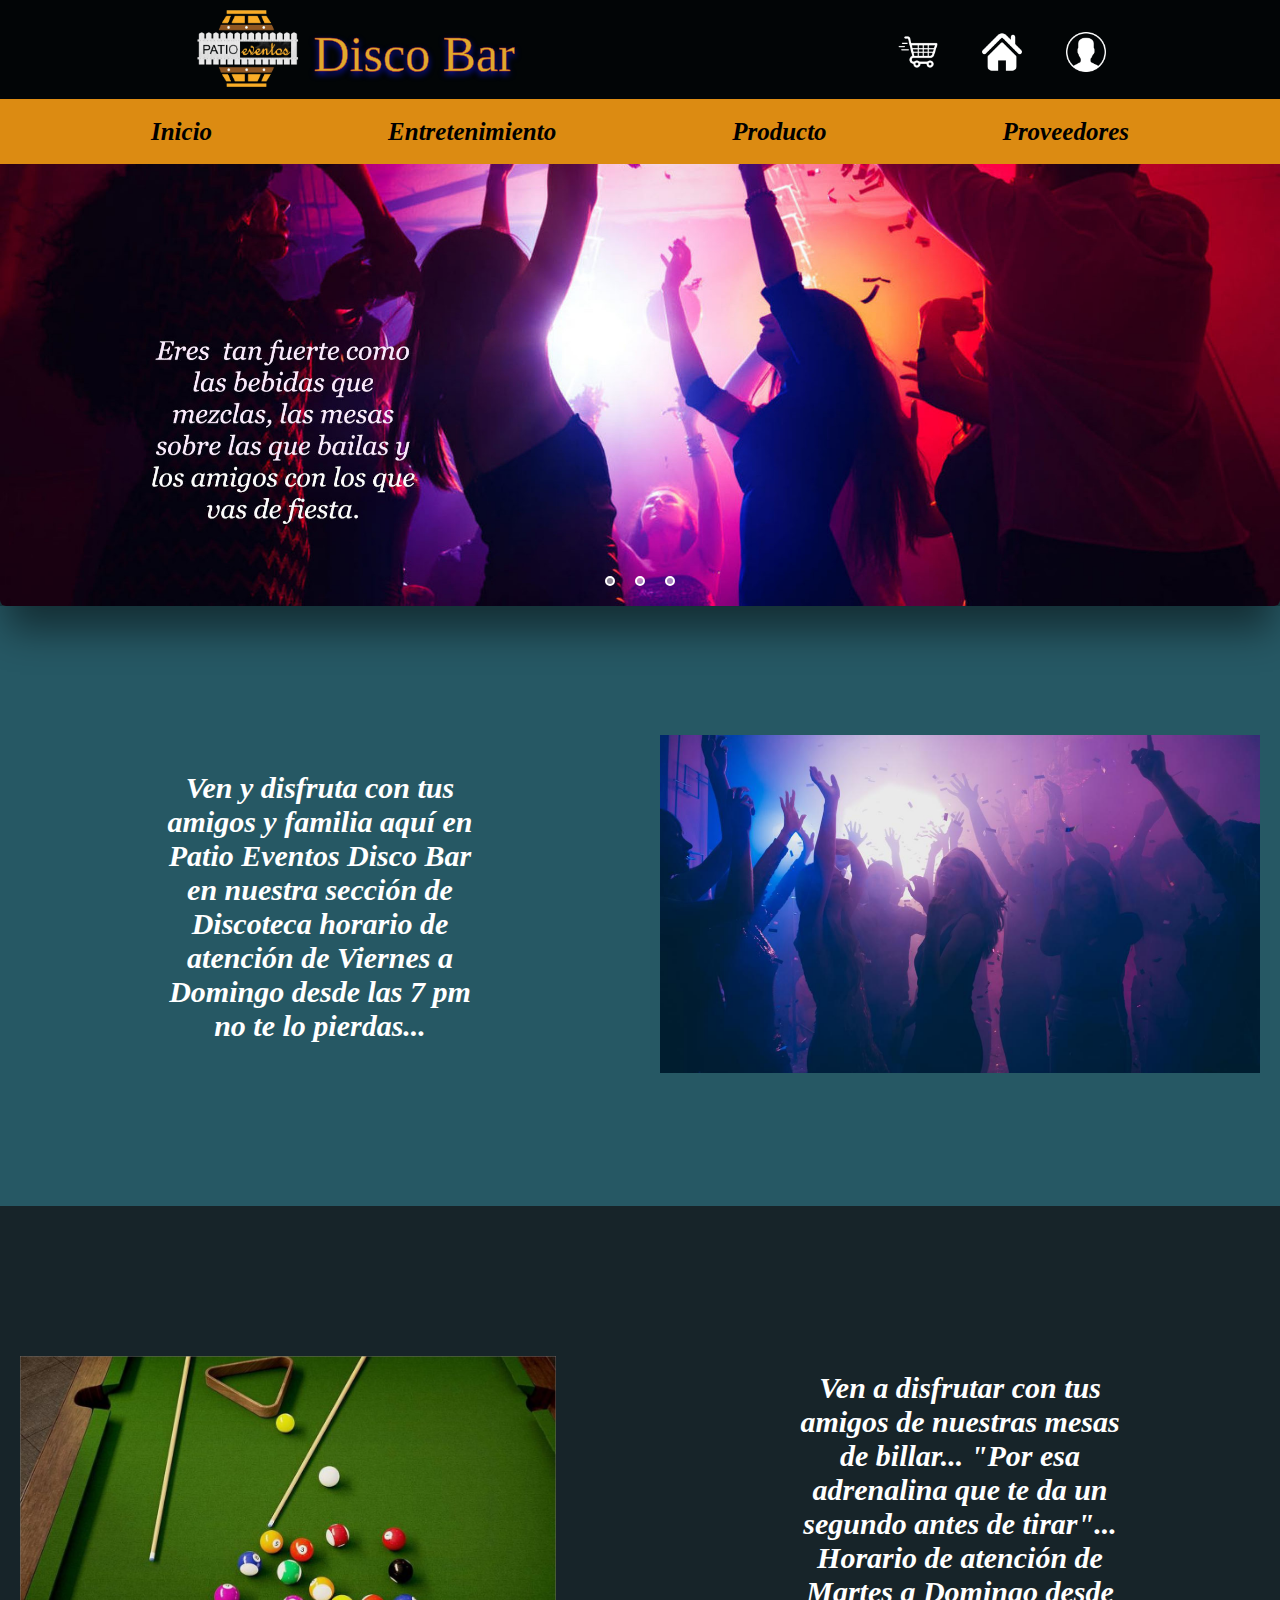
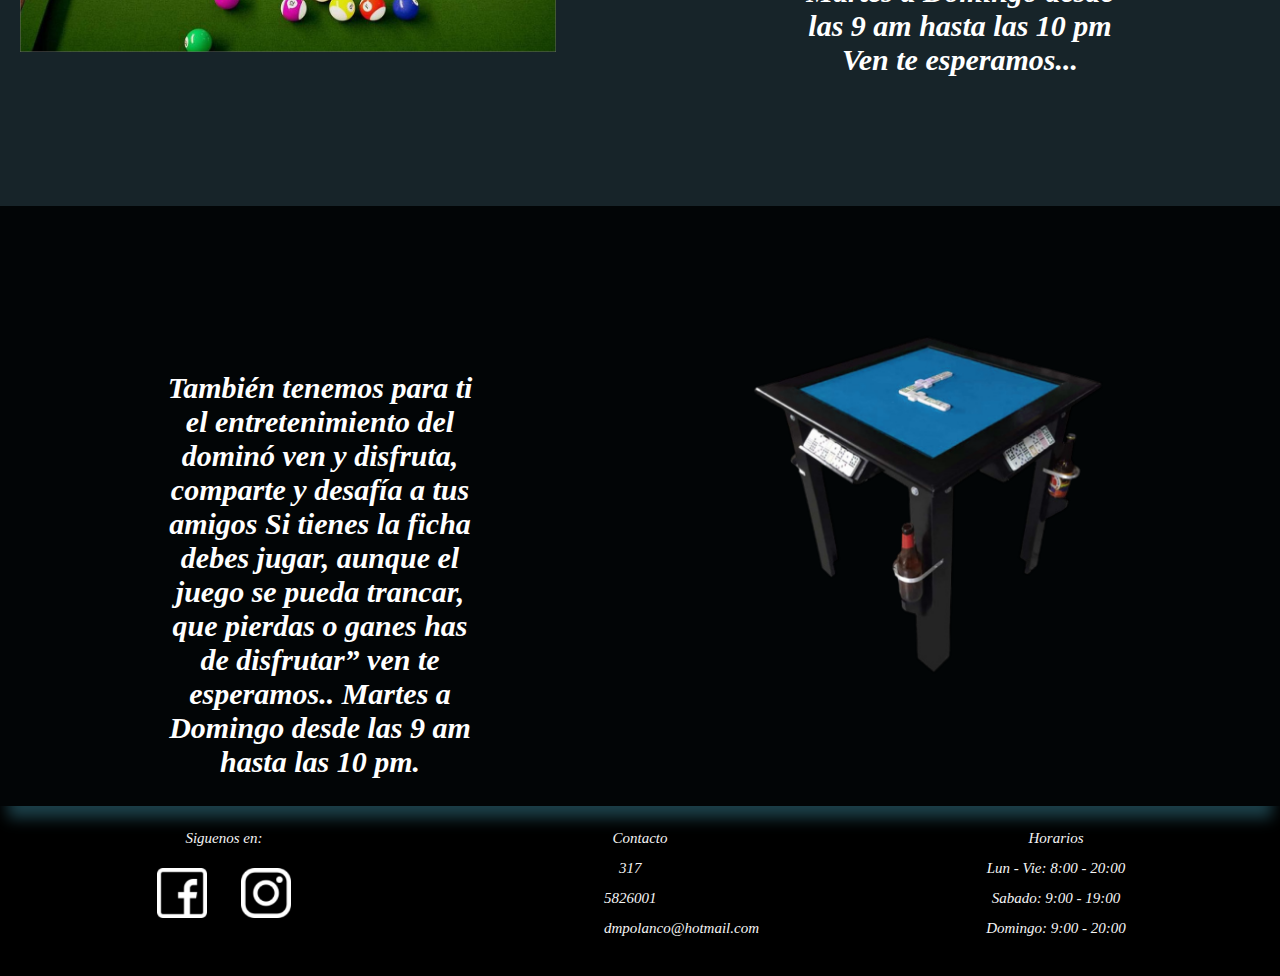
==== Entretenimiento/index.html @ cd1e5504 "Nuevos cambios" ====
<!DOCTYPE html>
<html lang="en">

<head>
    <meta charset="UTF-8" />
    <meta http-equiv="X-UA-Compatible" content="IE=edge" />
    <meta name="viewport" content="width=device-width, initial-scale=1.0" />
    <link rel="stylesheet" href="style.css" />
    <link rel="icon" href="image/patiol eventos-PhotoRoom.png-PhotoRoom.png">
    <title>Entretenimiento</title>
</head>

<body>
    <header>
        <div class="nav-logos">
            <div class="logo">
                <img src="image/patiol eventos-PhotoRoom.png-PhotoRoom.png" class="log" alt="/index.html" />
                <h1>Disco Bar</h1>
            </div>
            <ul>
                <li>
                    <a href="/"><img src="image/carrito de compras.png" alt="lupa" class="img" /></a>
                </li>
                <li>
                    <a href="/index.html"><img src="image/casa.png" alt="carrito" class="img" /></a>
                </li>
                <li>
                    <a href="/"><img src="image/usuario.png" alt="login" class="img" /></a>
                </li>
            </ul>
        </div>
        <nav>
            <ul class="menu-horizontal">
                <li><a href="/index.html">Inicio</a></li>
                <li><a href="/">Entretenimiento</a></li>
                <li>
                    <a href="/">Producto</a>
                    <ul class="menu-vertical">
                        <li><a href="/">Cerveza</a></li>
                        <li><a href="/">Whisky</a></li>
                    </ul>
                </li>
                <li><a href="/">Proveedores</a></li>
            </ul>
        </nav>
    </header>
    <div class="interaction">
        <input type="radio" id="1" name="image-slide" hidden />
        <input type="radio" id="2" name="image-slide" hidden />
        <input type="radio" id="3" name="image-slide" hidden />
        <div class="slider">
            <div class="item"><img src="image/Natalia1.jpg" /></div>
            <div class="item"><img src="image/Natalia2.jpg" /></div>
            <div class="item"><img src="image/Natalia3.jpg" /></div>
        </div>
        <div class="pagina">
            <label class="item-pagina" for="1"><img src="image/Natalia1.jpg" /></label>
            <label class="item-pagina" for="2"><img src="image/Natalia2.jpg" /></label>
            <label class="item-pagina" for="3"><img src="image/Natalia3.jpg" /></label>
        </div>
    </div>
    <div class="contedorbox">
        <div class="info-one">

            <div class="text1">
                <p>Ven y disfruta con tus
                amigos y familia aquí en Patio
                Eventos Disco Bar
                en nuestra sección de Discoteca
                horario de atención de Viernes
                a Domingo desde las 7 pm
                no te lo pierdas...</p>
            </div>
            <div class="fiesta">
                <img src="image/8ac0f39b-aefa-4490-ab88-c7c3893b1fcc_16-9-discover-aspect-ratio_default_0.png" alt="">
            </div>
        </div>

        <div class="info-two">
            <div class="mesa-verde">
                <img src="image/f.elconfidencial.com_original_cd6_4da_638_cd64da6381d016b603ccdb899d92987a.png" alt="">
            </div>

            <div class="text2">
                <p>Ven a disfrutar con tus amigos
                    de nuestras mesas de billar...
                    "Por esa adrenalina que te da
                    un segundo antes de tirar"...
                    Horario de atención de
                    Martes a Domingo
                    desde las 9 am
                    hasta las 10 pm
                    Ven te esperamos...
                </p>
            </div>

        </div>
        <div class="info-three">
            <div class="text3">
                <p>También tenemos para ti el entretenimiento del
                    dominó ven y disfruta, comparte  y desafía a tus amigos
                    Si tienes la ficha debes jugar, aunque el juego se pueda trancar,
                     que pierdas o ganes has de disfrutar” ven te esperamos..
                    Martes a Domingo desde las 9 am hasta las 10 pm.
                    </p>
            </div>
            <div class="mesa-azul">
                <img src="image/D_NQ_NP_687842-MCO51230905475_082022-O-PhotoRoom.png-PhotoRoom.png" alt="">
            </div>
        </div>
    </div>
    <footer>
        <div class="footer-siguenos">
            <p>Siguenos en:</p>
            <a href="https://www.facebook.com/dmpolanco2010?mibextid=ZbWKwL" target="_blank"><img
                    src="image/facebook.png" alt=""></a>
            <a href="https://instagram.com/diana.polanco?igshid=YmMyMTA2M2Y=" target="_blank"><img
                    src="image/instagram.png" alt=""></a>
        </div>
        <div class="footer-contacto">
            <p>Contacto</p>
            <div class="alinear">
                <a href="/"><img src="image/whatsapp.png" alt=""></a><p class="p">317 5826001</p>
            </div>
            <div class="alinear">
                <a href="/"><img src="image/panorama.png" alt=""></a><p>dmpolanco@hotmail.com</p>
            </div>
        </div>
        <div class="footer-horarios">
            <p>Horarios</p>
            <p>Lun - Vie: 8:00 - 20:00</p>
            <p>Sabado: 9:00 - 19:00</p>
            <p>Domingo: 9:00 - 20:00</p>
        </div>
    </footer>

</body>

</html>
---- Entretenimiento/style.css ----
* {
  padding: 0;
  margin: 0;
  box-sizing: border-box;
}

html,
body {
  height: 100vh;
  background: linear-gradient(#020506, #265864, #000000);
}

nav {
  max-width: 100%;
  background-color: #dc8b12;
  margin-top: -8px;
}

.menu-horizontal {
  list-style: none;
  display: flex;
  justify-content: space-evenly;
}

.menu-horizontal>li>a {
  display: block;
  padding: 15px 25px;
  font: italic normal bold 25px/35px Segoe UI;
  color: #000000;
  text-decoration: none;
}

.menu-horizontal>li:hover {
  background-color: #d2830ea3;
}

.menu-vertical {
  position: absolute;
  display: none;
  list-style: none;
  width: 154px;
  background-color: #dc8b12;
}

.menu-horizontal li:hover .menu-vertical {
  display: block;
}

.menu-vertical li:hover {
  background-color: #d2830ea3;
}

.menu-vertical li a {
  display: block;
  color: #000000;
  padding: 15px 15px 15px 20px;
  font: italic normal bold 25px/35px Segoe UI;
  text-decoration: none;
}

.menu-horizontal>li {
  display: inline-block;
  position: relative;
}

.menu-horizontal>li::before {
  content: "";
  height: 5px;
  width: 0%;
  background: #905725;
  position: absolute;
  left: 0;
  bottom: -0px;
  transition: 0.4s ease-out;
}

.menu-horizontal>li:hover::before {
  width: 100%;
}

.menu-vertical>li {
  display: inline-block;
  width: 154px;
  position: relative;
}

.menu-vertical>li::before {
  content: "";
  height: 5px;
  width: 0%;
  background: #905725;
  position: absolute;
  left: 0;
  bottom: -0px;
  transition: 0.4s ease-out;
}

.menu-vertical>li:hover::before {
  width: 100%;
}

.nav-logos {
  width: 100%;
  margin: auto;
  margin-top: -10px;
  display: flex;
  align-items: center;
  justify-content: space-between;
  background-color: #020506;
  /* position: sticky;
    top: 0; */
}

.log {
  width: 200px;
  cursor: pointer;
}

.nav-logos li {
  display: inline-block;
  margin: 0 20px;
  margin-top: 10px;
}

.nav-logos ul {
  margin-right: 12%;
}

.img {
  width: 40px;
}

.logo {
  display: flex;
  align-items: center;
  justify-content: center;
  margin-left: 12%;
}

.logo h1 {
  text-align: center;
  text-align: left;
  font: normal normal normal 50px/8px Vladimir Script;
  letter-spacing: 0px;
  color: #dfaa2d;
  text-shadow: 0px 3px 6px #1219e4db;

  opacity: 1;
  margin-left: -40px;
  margin-top: 10px;
  -webkit-text-stroke: 0.5px #af2727;
}

header {
  position: fixed;
  top: 0px;
  z-index: 1;
  width: 100%;
}

img {
  max-width: 100%;
}

.interaction {
  position: relative;
  max-width: 100%;
  width: 100%;
  margin-top: 0.47%;
  border-radius: 6px;
  overflow: hidden;
  box-shadow: 0px 31px 37px -7px rgba(0, 0, 0, 0.48);
}

.slider {
  margin-top: 9.5rem;
  display: flex;
  transform: translate3d(0, 0, 0);
  transition: all 600ms;
  animation-name: autoplay;
  animation-duration: 6.5s;
  animation-direction: alternate;
  animation-fill-mode: forwards;
  animation-iteration-count: infinite;
}

.item {
  position: relative;
  display: flex;
  flex-direction: column;
  flex-shrink: 0;
  flex-grow: 0;
  max-width: 100%;
}

.pagina {
  position: absolute;
  bottom: 20px;
  left: 0;
  display: flex;
  flex-wrap: wrap;
  align-items: center;
  justify-content: center;
  width: 100%;
}

.item-pagina {
  display: flex;
  flex-direction: column;
  align-items: center;
  border: 2px solid #ffffff;
  width: 10px;
  height: 10px;
  border-radius: 50%;
  overflow: hidden;
  cursor: pointer;
  background: rgba(255, 255, 255, 0.5);
  margin: 0 10px;
  text-align: center;
  transition: all 300ms;
}

.item-pagina:hover {
  transform: scale(3);
}

.item-pagina img {
  display: inline-block;
  max-width: none;
  height: 100%;
  transform: scale(1);
  opacity: 0;
  transition: all 300ms;
}

.item-pagina:hover img {
  opacity: 1;
  transform: scale(1);
}

input[id="1"]:checked~.slider {
  animation: none;
  transform: translate3d(0, 0, 0);
}

input[id="1"]:checked~.pagina .item-pagina[for="1"] {
  background: #ffffff;
}

input[id="2"]:checked~.slider {
  animation: none;
  transform: translate3d(calc(-100% * 1), 0, 0);
}

input[id="2"]:checked~.pagina .item-pagina[for="2"] {
  background: #ffffff;
}

input[id="3"]:checked~.slider {
  animation: none;
  transform: translate3d(calc(-100% * 2), 0, 0);
}

input[id="3"]:checked~.pagina .item-pagina[for="3"] {
  background: #ffffff;
}

@keyframes autoplay {
  33% {
    transform: translate3d(calc(-100% * 0), 0, 0);
  }

  66% {
    transform: translate3d(calc(-100% * 1), 0, 0);
  }

  100% {
    transform: translate3d(calc(-100% * 2), 0, 0);
  }
}

.info-one,
.info-two,
.info-three {
  display: flex;
  justify-content: space-between;
  align-items: center;
  height: 600px;
  width: 100%;

}

.info-one {
  background-color: #265864;
}

.info-two {
  background-color: #172429;
}

.info-three {
  position: relative;
  background-color: #020506;
  box-shadow: 0px 20px 14px -8px #1C4049;
}

.text1,.text3 {
  width: 25%;
  height: 45%;
  text-align: center;
  font: italic normal bold 30px/67px Sitka Banner;
  letter-spacing: 0px;
  line-height: normal;
  color: #FFFFFF;
  opacity: 1;
  margin-left: 12.5%;
}

.fiesta {
  width: 50%;
  padding: 20px 20px;
}

.text2 {
  width: 25%;
  height: 45%;
  text-align: center;
  font: italic normal bold 30px/67px Sitka Banner;
  letter-spacing: 0px;
  line-height: normal;
  color: #FFFFFF;
  opacity: 1;
  margin-right: 12.5%;
}

.mesa-verde {
  width: 45%;
  padding: 20px 20px;
}

.mesa-azul {
  width: 30%;
  margin-right: 12.5%;
}







footer {
  width: 100%;
  height: 170px;
  display: flex;
  align-items: center;
  justify-content: space-between;
  background-color: #000000;
}

.footer-siguenos,
.footer-contacto,
.footer-horarios {
  width: 15%;
  height: 80%;
  text-align: center;
  font: italic normal normal 15px/30px Segoe UI;
  letter-spacing: 0px;
  color: #F5F5F5;
  opacity: 1;
}

.footer-siguenos {
  margin-left: 10%;
}

.footer-horarios {
  margin-right: 10%;
}

.footer-siguenos img {
  width: 50px;
  margin: 15px;
}

.footer-contacto img {
  width: 45px;
}

.alinear {
  display: flex;
  align-items: center;
  justify-content: space-between;
}

.alinear a {
  margin-left: 60px;
}
.alinear p {
  margin-right: 33px;
}
.alinear .p {
  margin-right: 115px;
}
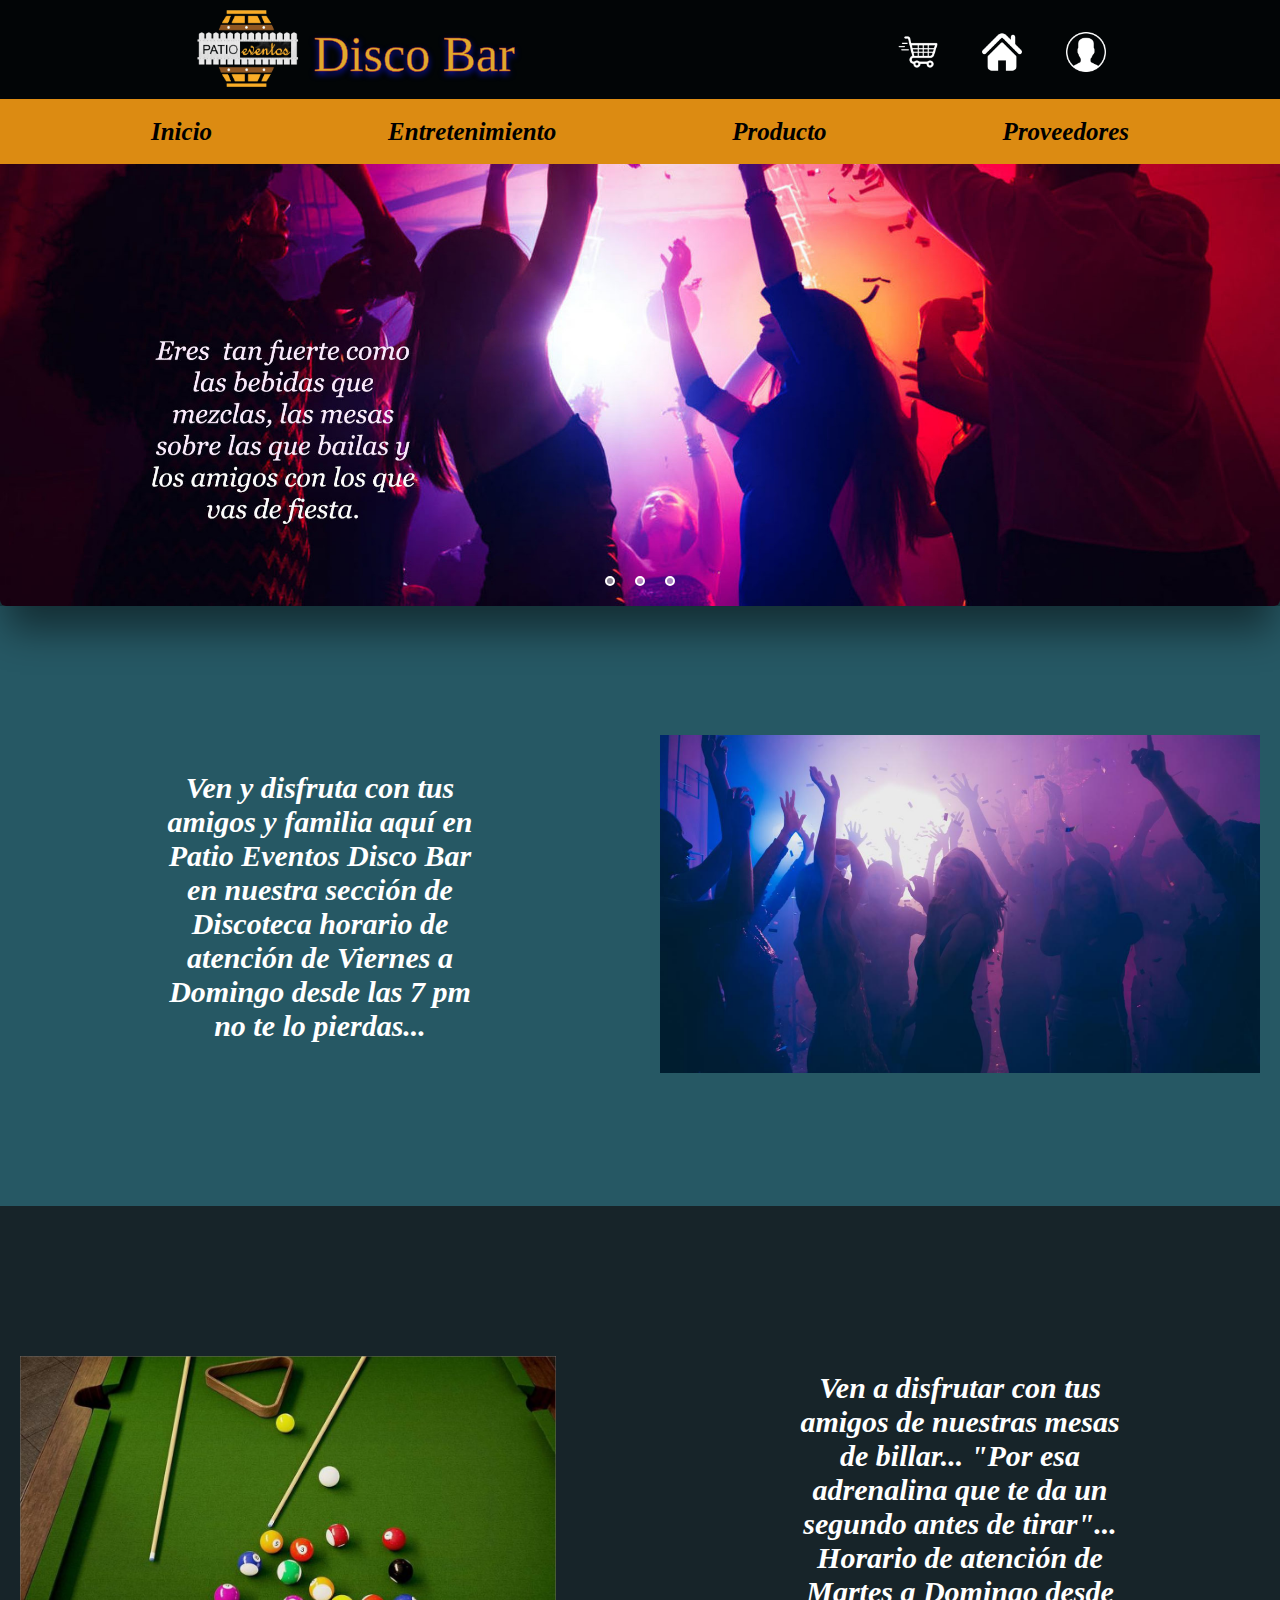
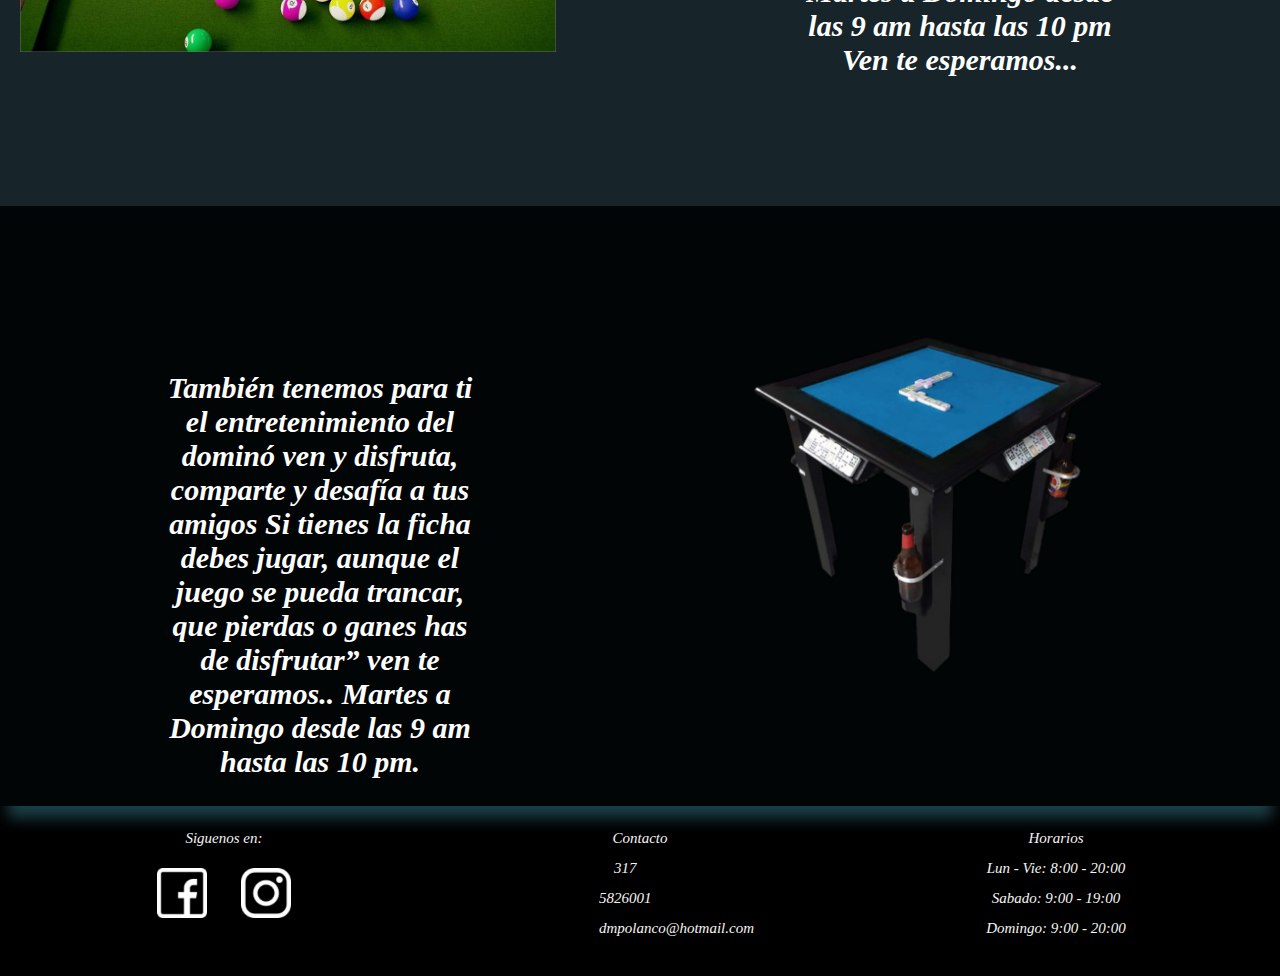
==== commit 37c9c6e5: "Cambios" ====
--- a/Entretenimiento/index.html
+++ b/Entretenimiento/index.html
@@ -32,15 +32,15 @@
         <nav>
             <ul class="menu-horizontal">
                 <li><a href="/index.html">Inicio</a></li>
-                <li><a href="/">Entretenimiento</a></li>
+                <li><a href="index.html">Entretenimiento</a></li>
                 <li>
                     <a href="/">Producto</a>
                     <ul class="menu-vertical">
-                        <li><a href="/">Cerveza</a></li>
+                        <li><a href="/Productos cerveza/index.html">Cerveza</a></li>
                         <li><a href="/">Whisky</a></li>
                     </ul>
                 </li>
-                <li><a href="/">Proveedores</a></li>
+                <li><a href="/Reguistro de Proveedor/index.html">Proveedores</a></li>
             </ul>
         </nav>
     </header>
--- a/Entretenimiento/style.css
+++ b/Entretenimiento/style.css
@@ -157,6 +157,10 @@
   z-index: 1;
   width: 100%;
 }
+
+
+
+
 
 img {
   max-width: 100%;
@@ -279,6 +283,10 @@
   }
 }
 
+
+
+
+
 .info-one,
 .info-two,
 .info-three {
@@ -394,11 +402,13 @@
 }
 
 .alinear a {
-  margin-left: 60px;
-}
+  margin-left: 55px;
+}
+
 .alinear p {
-  margin-right: 33px;
-}
+  margin-right: 10px;
+}
+
 .alinear .p {
-  margin-right: 115px;
+  margin-right: 90px;
 }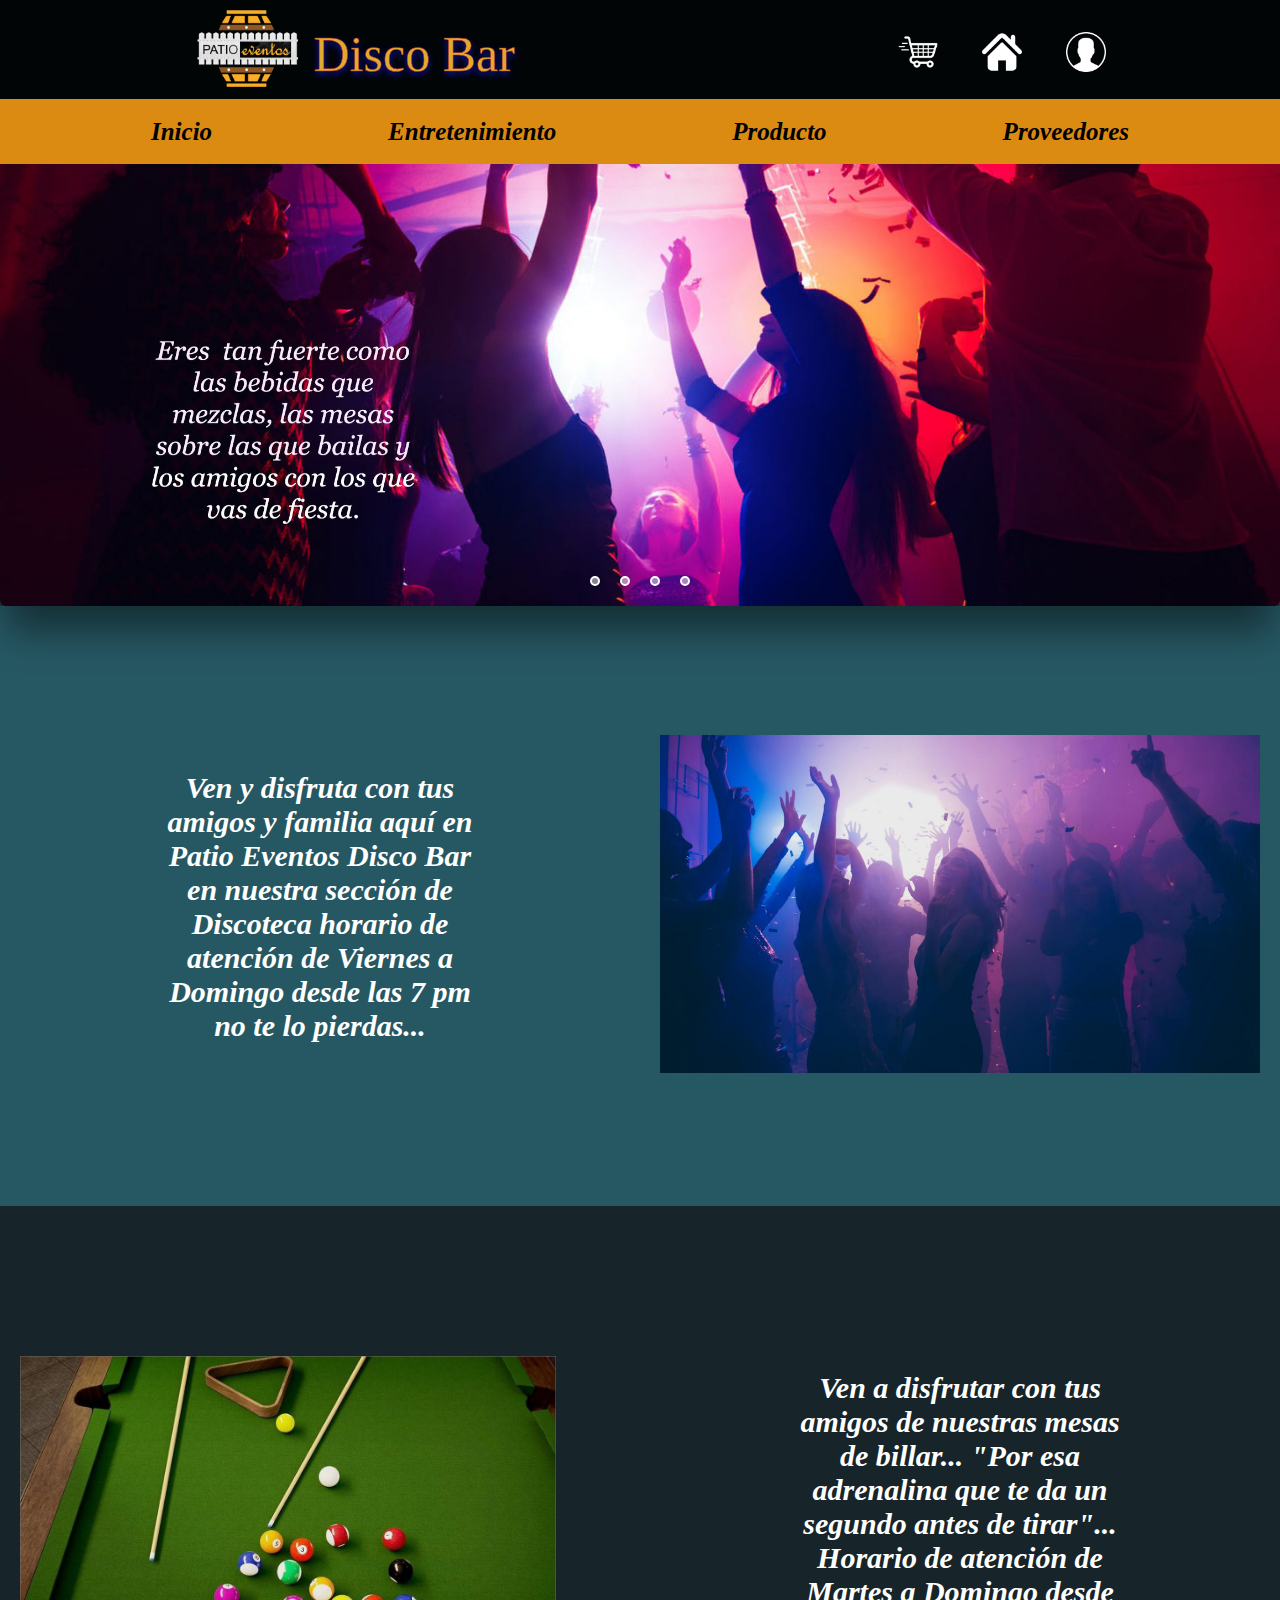
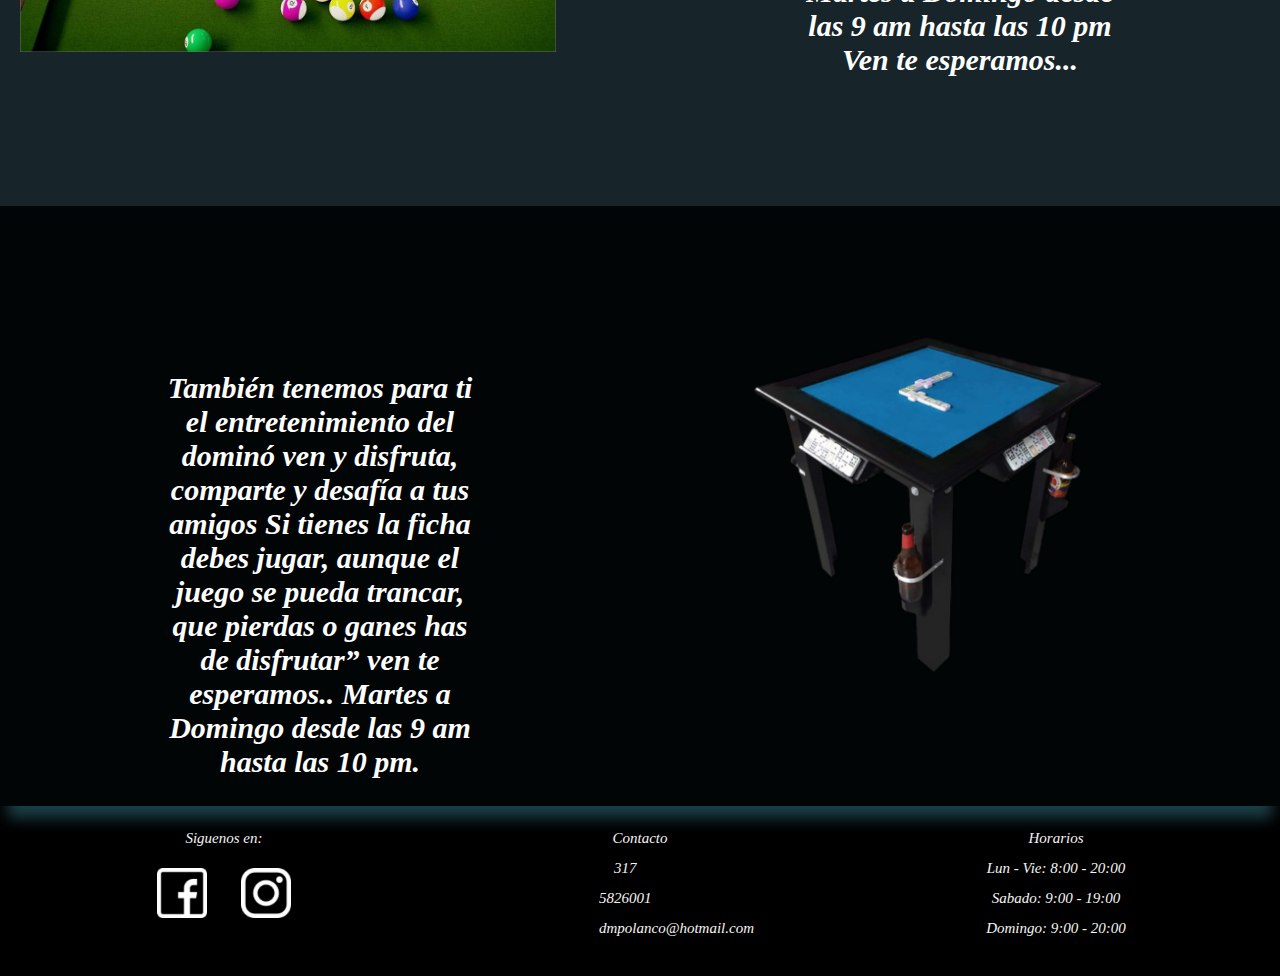
==== commit 4610a8ae: "Cambio icon" ====
--- a/Entretenimiento/index.html
+++ b/Entretenimiento/index.html
@@ -6,7 +6,7 @@
     <meta http-equiv="X-UA-Compatible" content="IE=edge" />
     <meta name="viewport" content="width=device-width, initial-scale=1.0" />
     <link rel="stylesheet" href="style.css" />
-    <link rel="icon" href="image/patiol eventos-PhotoRoom.png-PhotoRoom.png">
+    <link rel="icon" href="image/icon.png" type="image/png">
     <title>Entretenimiento</title>
 </head>
 
@@ -22,7 +22,7 @@
                     <a href="/"><img src="image/carrito de compras.png" alt="lupa" class="img" /></a>
                 </li>
                 <li>
-                    <a href="/index.html"><img src="image/casa.png" alt="carrito" class="img" /></a>
+                    <a href="/Inicio/index.html"><img src="image/casa.png" alt="carrito" class="img" /></a>
                 </li>
                 <li>
                     <a href="/"><img src="image/usuario.png" alt="login" class="img" /></a>
@@ -31,13 +31,13 @@
         </div>
         <nav>
             <ul class="menu-horizontal">
-                <li><a href="/index.html">Inicio</a></li>
+                <li><a href="/Inicio/index.html">Inicio</a></li>
                 <li><a href="index.html">Entretenimiento</a></li>
                 <li>
                     <a href="/">Producto</a>
                     <ul class="menu-vertical">
                         <li><a href="/Productos cerveza/index.html">Cerveza</a></li>
-                        <li><a href="/">Whisky</a></li>
+                        <li><a href="/Producto whisky/index.html">Whisky</a></li>
                     </ul>
                 </li>
                 <li><a href="/Reguistro de Proveedor/index.html">Proveedores</a></li>
@@ -48,15 +48,18 @@
         <input type="radio" id="1" name="image-slide" hidden />
         <input type="radio" id="2" name="image-slide" hidden />
         <input type="radio" id="3" name="image-slide" hidden />
+        <input type="radio" id="4" name="image-slide" hidden />
         <div class="slider">
             <div class="item"><img src="image/Natalia1.jpg" /></div>
-            <div class="item"><img src="image/Natalia2.jpg" /></div>
-            <div class="item"><img src="image/Natalia3.jpg" /></div>
+            <div class="item"><img src="image/dominoIMAGEN.jpg" /></div>
+            <div class="item"><img src="image/bar.jpg" /></div>
+            <div class="item"><img src="image/barimagen.jpg" /></div>
         </div>
         <div class="pagina">
             <label class="item-pagina" for="1"><img src="image/Natalia1.jpg" /></label>
-            <label class="item-pagina" for="2"><img src="image/Natalia2.jpg" /></label>
-            <label class="item-pagina" for="3"><img src="image/Natalia3.jpg" /></label>
+            <label class="item-pagina" for="2"><img src="image/dominoIMAGEN.jpg" /></label>
+            <label class="item-pagina" for="3"><img src="image/bar.jpg" /></label>
+            <label class="item-pagina" for="4"><img src="image/barimagen.jpg" /></label>
         </div>
     </div>
     <div class="contedorbox">
